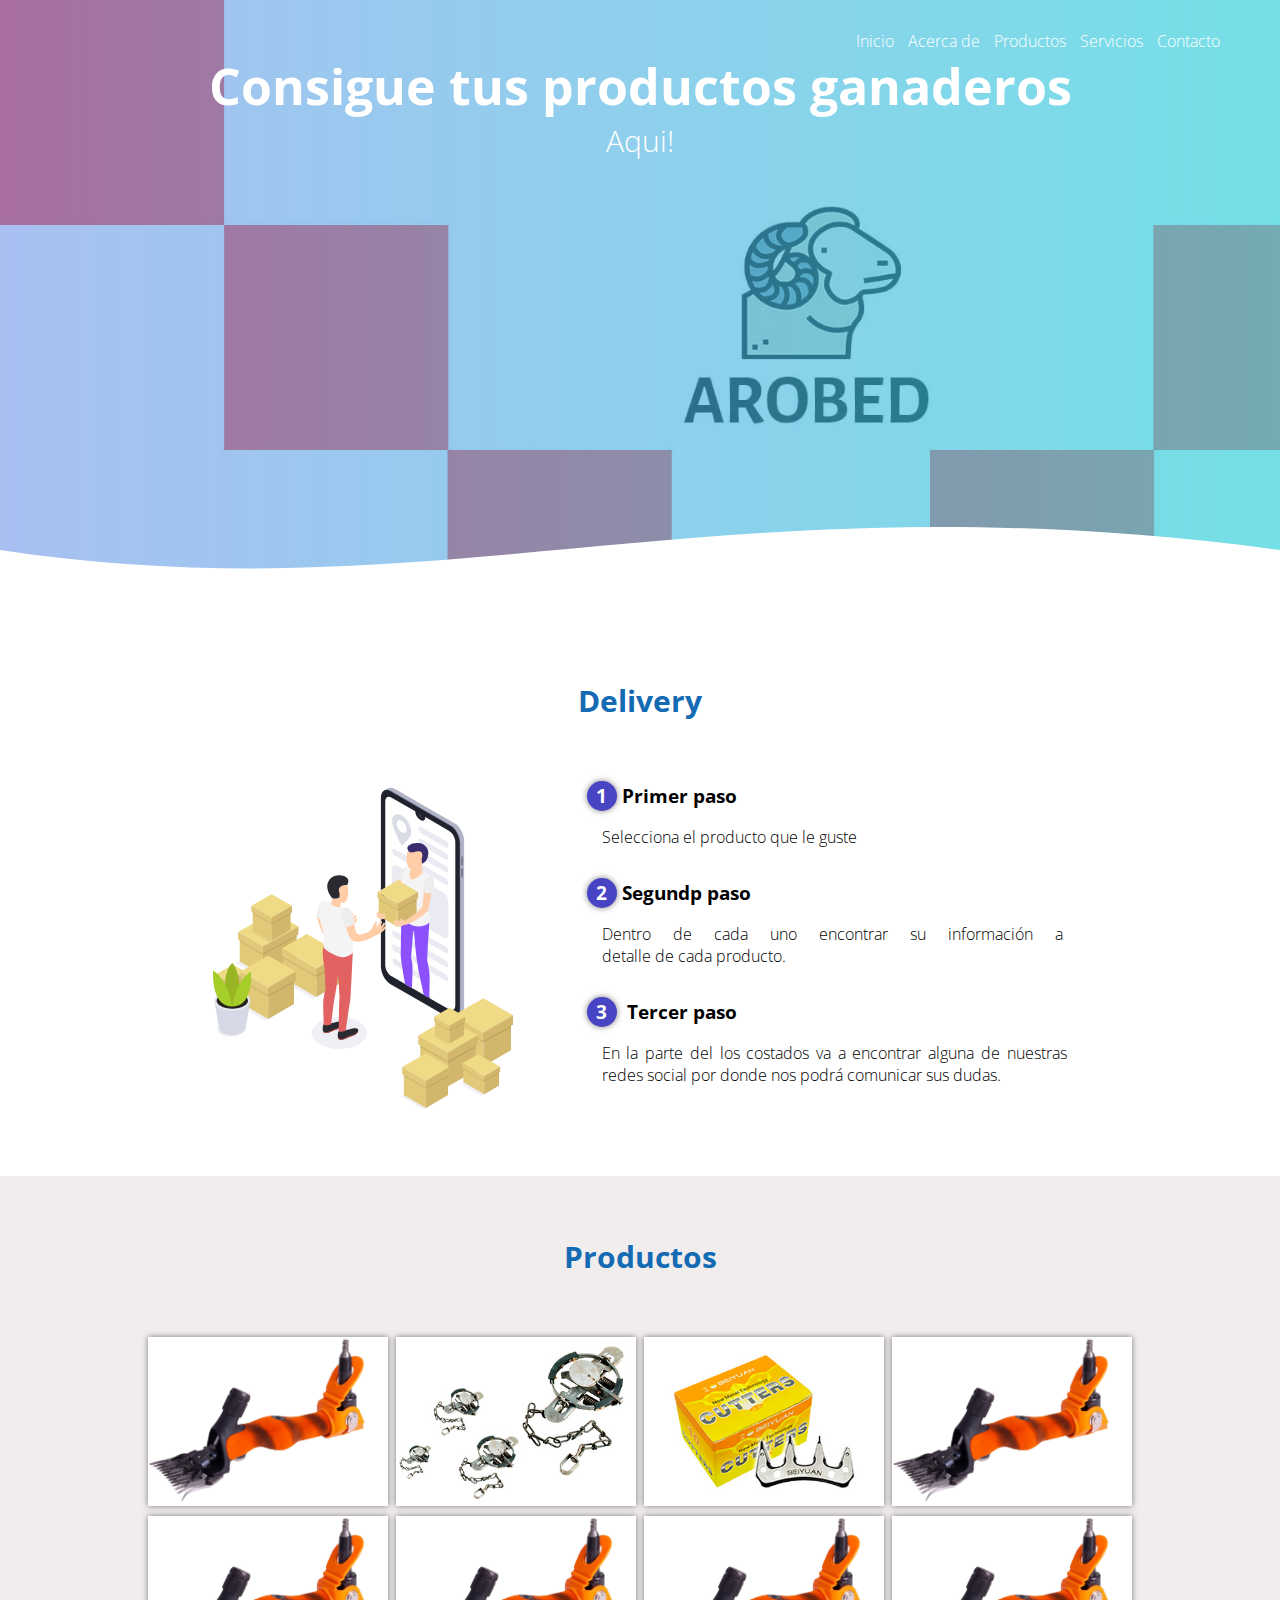
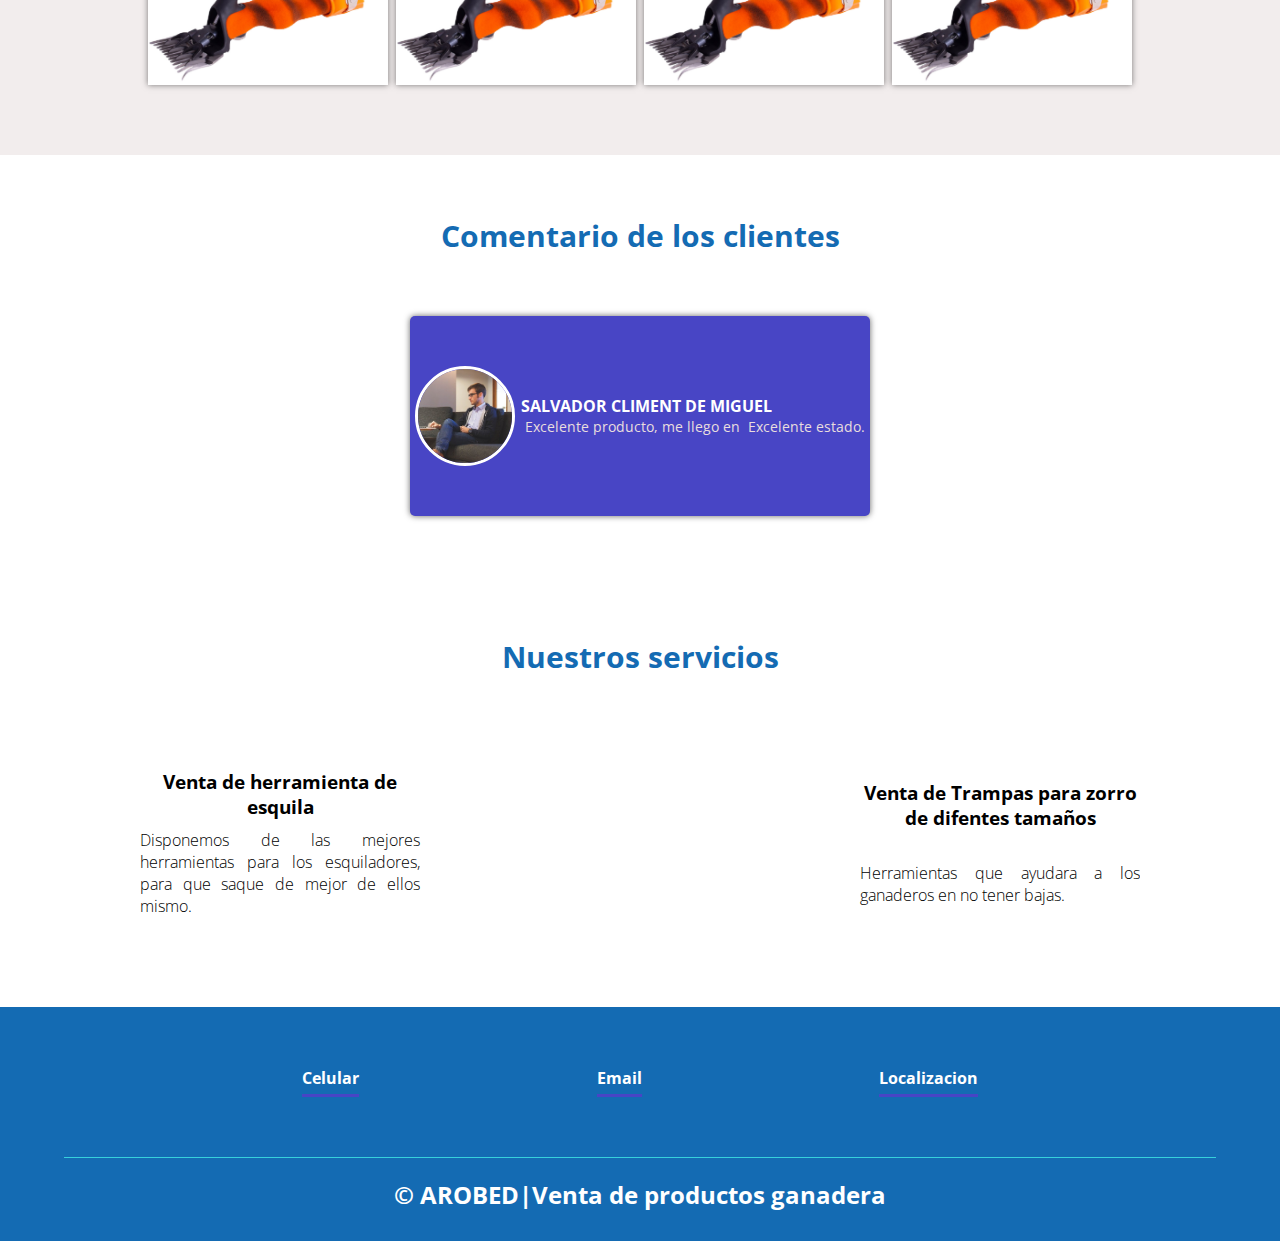
==== index.html @ d3dde951 "version_1" ====
<!DOCTYPE html>
<html lang="en">
  <head>
    <meta charset="UTF-8" />
    <meta name="viewport" content="width=device-width, initial-scale=1.0" />
    <title>AROBED</title>

    <script src="https://kit.fontawesome.com/cd6ab71d42.js" crossorigin="anonymous"></script>

    <link rel="shortcut icon" href="./img/logo_img.ico" type="image/x-icon" />
    <link rel="stylesheet" href="./css/main.css" />
    <link rel="preconnect" href="https://fonts.gstatic.com" />
    <link
      href="https://fonts.googleapis.com/css2?family=Open+Sans:ital,wght@0,600;1,300&display=swap"
      rel="stylesheet"
    />
  </head>

  <body>
  
    <header>
      <nav>
        <a href="#">Inicio</a>
        <a href="#">Acerca de</a>
        <a href="#">Productos</a>
        <a href="#">Servicios</a>
        <a href="#">Contacto</a>
      </nav>
      <section class="textos-header">
        <h1>Consigue tus productos ganaderos</h1>
        <h2>Aqui!</h2>
      </section>
      <div class="wave" style="height: 150px; overflow: hidden">
        <svg
          viewBox="0 0 500 150"
          preserveAspectRatio="none"
          style="height: 100%; width: 100%"
        >
          <path
            d="M0.00,49.98 C174.09,116.94 278.49,-26.14 500.00,49.98 L500.00,150.00 L0.00,150.00 Z"
            style="stroke: none; fill: rgb(255, 255, 255)"
          ></path>
        </svg>
      </div>
    </header>
    <main>
      <section class="contenedor sobre-nosotros">
        <h2 class="titulo">Delivery</h2>
        <div class="contenedor-sobre-nosotros">
          <img
            src="./img/venta.svg"
            alt="Ventas por internet"
            class="imagen-about-us"
          />
          <div class="contenido-textos">
            <h3><span>1</span>Primer paso</h3>
            <p>Selecciona el producto que le guste</p>
            <h3><span>2</span>Segundp paso</h3>
            <p>
              Dentro de cada uno encontrar su información a 
              detalle de cada producto.
            </p>
            <h3><span>3</span> Tercer paso</h3>
            <p>
              En la parte del los costados va a encontrar alguna de nuestras
              redes social por donde nos podrá comunicar sus dudas.
            </p>
          </div>
        </div>
      </section>
      <section class="producto">
        <div class="contenedor">
          <h2 class="titulo">Productos</h2>
          <div class="galeria-port">
            <div class="imagen-port">
              <img src="./img/galgo.jpg" alt="aydua" />
              <div class="hover-galeria">
                <img src="./img/seleccion.svg" alt="" />
                <p>Nuestro Productos</p>
              </div>
            </div>
            <div class="imagen-port">
              <img src="./img/trampa.jpg" width="" alt="" />
              <div class="hover-galeria">
                <img src="./img/seleccion.svg" alt="" />
                <p>Nuestro Productos</p>
              </div>
            </div>
            <div class="imagen-port">
              <img src="./img/beiyuan.jpg" alt="" />
              <div class="hover-galeria">
                <img src="./img/seleccion.svg" alt="" />
                <p>Nuestro Productos</p>
              </div>
            </div>
            <div class="imagen-port">
              <img src="./img/galgo.jpg" alt="" />
              <div class="hover-galeria">
                <img src="./img/seleccion.svg" alt="" />
                <p>Nuestro Productos</p>
              </div>
            </div>
            <div class="imagen-port">
              <img src="./img/galgo.jpg" alt="" />
              <div class="hover-galeria">
                <img src="./img/seleccion.svg" alt="" />
                <p>Nuestro Productos</p>
              </div>
            </div>
            <div class="imagen-port">
              <img src="./img/galgo.jpg" alt="" />
              <div class="hover-galeria">
                <img src="./img/seleccion.svg" alt="" />
                <p>Nuestro Productos</p>
              </div>
            </div>
            <div class="imagen-port">
              <img src="./img/galgo.jpg" alt="" />
              <div class="hover-galeria">
                <img src="./img/seleccion.svg" alt="" />
                <p>Nuestro Productos</p>
              </div>
            </div>
            <div class="imagen-port">
              <img src="./img/galgo.jpg" alt="" />
              <div class="hover-galeria">
                <img src="./img/seleccion.svg" alt="" />
                <p>Nuestro Productos</p>
              </div>
            </div>
          </div>
        </div>
      </section>
      <section class="clientes contenedor">
        <h2 class="titulo">Comentario de los clientes</h2>
        <div class="cards">
          <div class="card">
            <img src="./img/joven.jpg" alt="" />
            <div class="contenido-texto-card">
              <h4>SALVADOR CLIMENT DE MIGUEL</h4>
              <p>
                 Excelente producto, me llego en 
                Excelente estado.
              </p>
            </div>
          </div>
          <!-- <div class="card">
            <img src="" alt="" />
            <div class="contenido-texto-card">
              <h4>Nombre</h4>
              <p>
                Lorem ipsum, dolor sit amet consectetur adipisicing elit. Nihil
                recusandae facilis
              </p>
            </div> -->
          </div>
        </div>
      </section>
      <section class="about-services">
        <div class="contenedor">
          <h2 class="titulo">Nuestros servicios</h2>
          <div class="servicio-cont">
            <div class="servicio-ind">
              <img src="" alt="" />
              <h3>Venta de herramienta de esquila</h3>
              <p>
                Disponemos de las mejores herramientas para los esquiladores,
                para que saque de mejor de ellos mismo.
              </p>
            </div>
            <div class="servicio-ind">
              <img src="" alt="" />
              <h3>Venta de Trampas para zorro de difentes tamaños</h3>
              <br />

              <p>Herramientas que ayudara a los ganaderos en no tener bajas.</p>
            </div>
           
            </div>
          </div>
        </div>
      </section>
    </main>
    <footer>
      <div class="contenedor-footer">
        <div class="content-foo">
          <h4>Celular</h4>
          
          <a href="#" class="btn"><i class="fas fa-phone"></i></a>
        </div>
        <div class="content-foo">
          <h4>Email</h4>
          <a href="#" class="btn"><i class="fas fa-envelope"></i></a>
        </div>
        <div class="content-foo">
          <h4>Localizacion</h4>
          <a href="#" class="btn"><i class="fas fa-map-marker-alt"></i></a>
        </div>
      </div>
      <h2 class="titulo-final">
        &copy; AROBED|Venta de productos ganadera
      </h2>
    </footer>
  </body>
</html>
---- css/main.css ----
* {
  margin: 0;
  padding: 0;
  box-sizing: border-box;
}
body {
  font-family: "Open Sans", sans-serif;
}
.contenedor {
  padding: 60px 0;
  width: 90%;
  max-width: 1000px;
  margin: auto;
  overflow: hidden;
}
.titulo {
  color: #146bb3;
  font-size: 30px;
  text-align: center;
  margin-bottom: 60px;
}

/**Header**/

header {
  width: 100%;
  height: 650px;
  background: #e1eec3; /* fallback for old browsers */
  background: #36d1dc; /* fallback for old browsers */
  background: linear-gradient(to right, #5b87e586, #36d1dcb0),
    url(../img/arobed.jpg); /* Chrome 10-25, Safari 5.1-6 */
  background: linear-gradient(to right, #5b87e586, #36d1dcb0),
    url(../img/arobed.jpg); /* W3C, IE 10+/ Edge, Firefox 16+, Chrome 26+, Opera 12+, Safari 7+ */
  background-size: cover;
  background-attachment: fixed;
  position: relative;
}
nav {
  text-align: right;
  padding: 30px 50px 0 0;
}
nav > a {
  color: #ffffff;
  font-weight: 300;
  text-decoration: none;
  margin-right: 10px;
}

nav > a:hover {
  text-decoration: underline;
}
header .textos-header {
  display: flex;
  height: 430px;
  width: 100%;
  align-items: center;
  /* justify-content: center; */
  flex-direction: column;
  text-align: center;
}
.textos-header h1 {
  font-size: 50px;

  color: #ffffff;
}
.textos-header h2 {
  font-size: 30px;
  font-weight: 300;
  color: #ffffff;
}
.wave {
  position: absolute;
  bottom: 0;
  width: 100%;
}
/*About us*/
main .sobre-nosotros {
  padding: 30px 0 60px 0;
}
.contenedor-sobre-nosotros {
  display: flex;
  justify-content: space-evenly;
}
.imagen-about-us {
  width: 30%;
}
.sobre-nosotros .contenido-textos {
  width: 48%;
}
.contenido-textos h3 {
  margin-bottom: 15px;
}
.contenido-textos h3 span {
  background: #4845c5;
  color: #ffffff;
  border-radius: 50%;
  display: inline-block;
  text-align: center;
  width: 30px;
  height: 30px;
  padding: 2px;
  box-shadow: 0 0 6px 0 rgba(0, 0, 0, 0.5);
  margin-right: 5px;
}

.contenido-textos p {
  padding: 0px 0px 30px 15px;
  font-weight: 300;
  text-align: justify;
}

/*Galeria*/
.producto {
  background: #f1ececed;
}
.galeria-port {
  display: flex;
  justify-content: space-evenly;
  flex-wrap: wrap;
}

.imagen-port {
  width: 24%;
  margin-bottom: 10px;
  overflow: hidden;
  position: relative;
  cursor: pointer;
  box-shadow: 0 0 6px 0 rgba(0, 0, 0, 0.5);
}

.imagen-port > img {
  width: 100%;
  height: 100%;
  object-fit: cover;
  display: block;
}

.hover-galeria {
  position: absolute;
  width: 100%;
  height: 100%;
  top: 0;
  transform: scale(0);
  background: hsla(273, 91%, 27%, 0.7);
  transition: transform 0.5s;
  display: flex;
  justify-content: center;
  align-items: center;
  flex-direction: column;
}
.hover-galeria img {
  width: 50px;
}
.hover-galeria p {
  color: #ffffff;
}
.imagen-port:hover .hover-galeria {
  transform: scale(1);
}

/*Clientes*/

.cards {
  display: flex;
  justify-content: space-evenly;
}
.cards .card {
  background: #4845c5;
  display: flex;
  width: 46%;
  height: 200px;
  align-items: center;
  justify-content: space-evenly;
  border-radius: 5px;
  box-shadow: 0 0 6px rgba(0, 0, 0, 0.6);
}

.cards .card img {
  width: 100px;
  height: 100px;
  object-fit: cover;
  border: 3px solid #ffffff;
  border-radius: 50%;
  display: block;
}
.cards .card > .contenido-textos-card {
  width: 60%;
  color: #ffffff;
}

.cards .card > .contenido-textos-card p {
  font-weight: 300;
  padding-top: 5px;
}
/*Our teams*/

.about-services {
  background: #ffffff;
  padding-bottom: 30px;
}
.servicio-cont {
  display: flex;
  justify-content: space-between;
  align-items: center;
}
.servicio-ind {
  width: 28%;
  text-align: center;
}
.servicio-ind img {
  width: 90%;
}
.servicio-ind h3 {
  margin: 10px 0;
}
.servicio-ind p {
  font-weight: 300;
  text-align: justify;
}
.contenido-texto-card h4 {
  color: #ffffff;
}
.contenido-texto-card p {
  color: #e9dede;
  font-size: 14px;
}

/*footer*/

footer {
  background: #146bb3;
  padding: 60px 0 30px 0;
  margin: auto;
  overflow: hidden;
}

.contenedor-footer {
  display: flex;
  width: 90%;
  justify-content: space-evenly;
  margin: auto;
  padding-bottom: 50px;
  border-bottom: 1px solid #36d1dc;
}
.content-foo {
  text-align: center;
}
.content-foo h4 {
  color: #ffffff;
  border-bottom: 3px solid #4845c5;
  padding-bottom: 5px;
  margin-bottom: 10px;
}
.content-foo p {
  color: #fdd100;
}
.titulo-final {
  text-align: center;
  font-size: 24px;
  margin: 20px 0 0 0;
  color: #ffffff;
}

/* .fa-map-marker-alt {
  font-size: 40px;
} */
.btn i {
  color: #ffffff;
  font-size: 40px;
}
}

/*Responsive*/
@media screen and (max-width: 900px) {
  header {
    background-position: center;
  }
  .contenedor-sobre-nosotros {
    flex-direction: column;
    justify-content: center;
    justify-items: center;
  }
  .sobre-nosotros .contenido-textos {
    width: 90%;
  }
  .imagen-about-us {
    width: 90%;
  }
  /*Galeria*/
  .imagen-port {
    width: 44%;
  }
  /*Clientes*/
  .cards {
    flex-direction: column;
    justify-content: center;
    align-items: center;
  }

  .cards .card {
    width: 90%;
  }
  .cards .card:first-child {
    margin-bottom: 30px;
  }

  /*servicios*/
  .servicio-cont {
    justify-content: center;
    flex-direction: column;
  }
  .servicio-ind {
    width: 100%;
    text-align: center;
  }

  .servicio-ind:nth-child(1),
  .servicio-ind:nth-child(2) {
    margin-bottom: 60px;
  }
  .servicio-ind img {
    width: 90%;
  }
}
@media screen and (max-width: 500px) {
  nav {
    text-align: center;
    padding: 30px 0 0 0;
  }
  nav > a {
    margin-right: 5px;
  }
  .textos-header h1 {
    font-size: 35px;
  }

  .textos-header h2 {
    font-size: 20px;
  }

  /*About us*/

  .imagen-about-us {
    margin-bottom: 60px;
    width: 99%;
  }

  .sobre-nosotros .contenido-textos {
    width: 95%;
  }
  /*Galeria*/
  .imagen-port {
    width: 95%;
  }

  /*clients*/

  .cards .card {
    height: 450px;
    display: flex;
    flex-direction: column;
    align-items: center;
  }
  .cards .card img {
    width: 90px;
    height: 90px;
  }

  /*footer*/

  .contenedor-footer {
    flex-direction: column;
    border: none;
  }
  .content-foo {
    text-align: center;
  }

  .content-foo h4 {
    border: none;
  }
  .content-foo {
    color: #ffffff;
    border-bottom: 1px solid #ffffff;
    padding-bottom: 20px;
  }
  .titulo-final {
    font-size: 20px;
  }
}
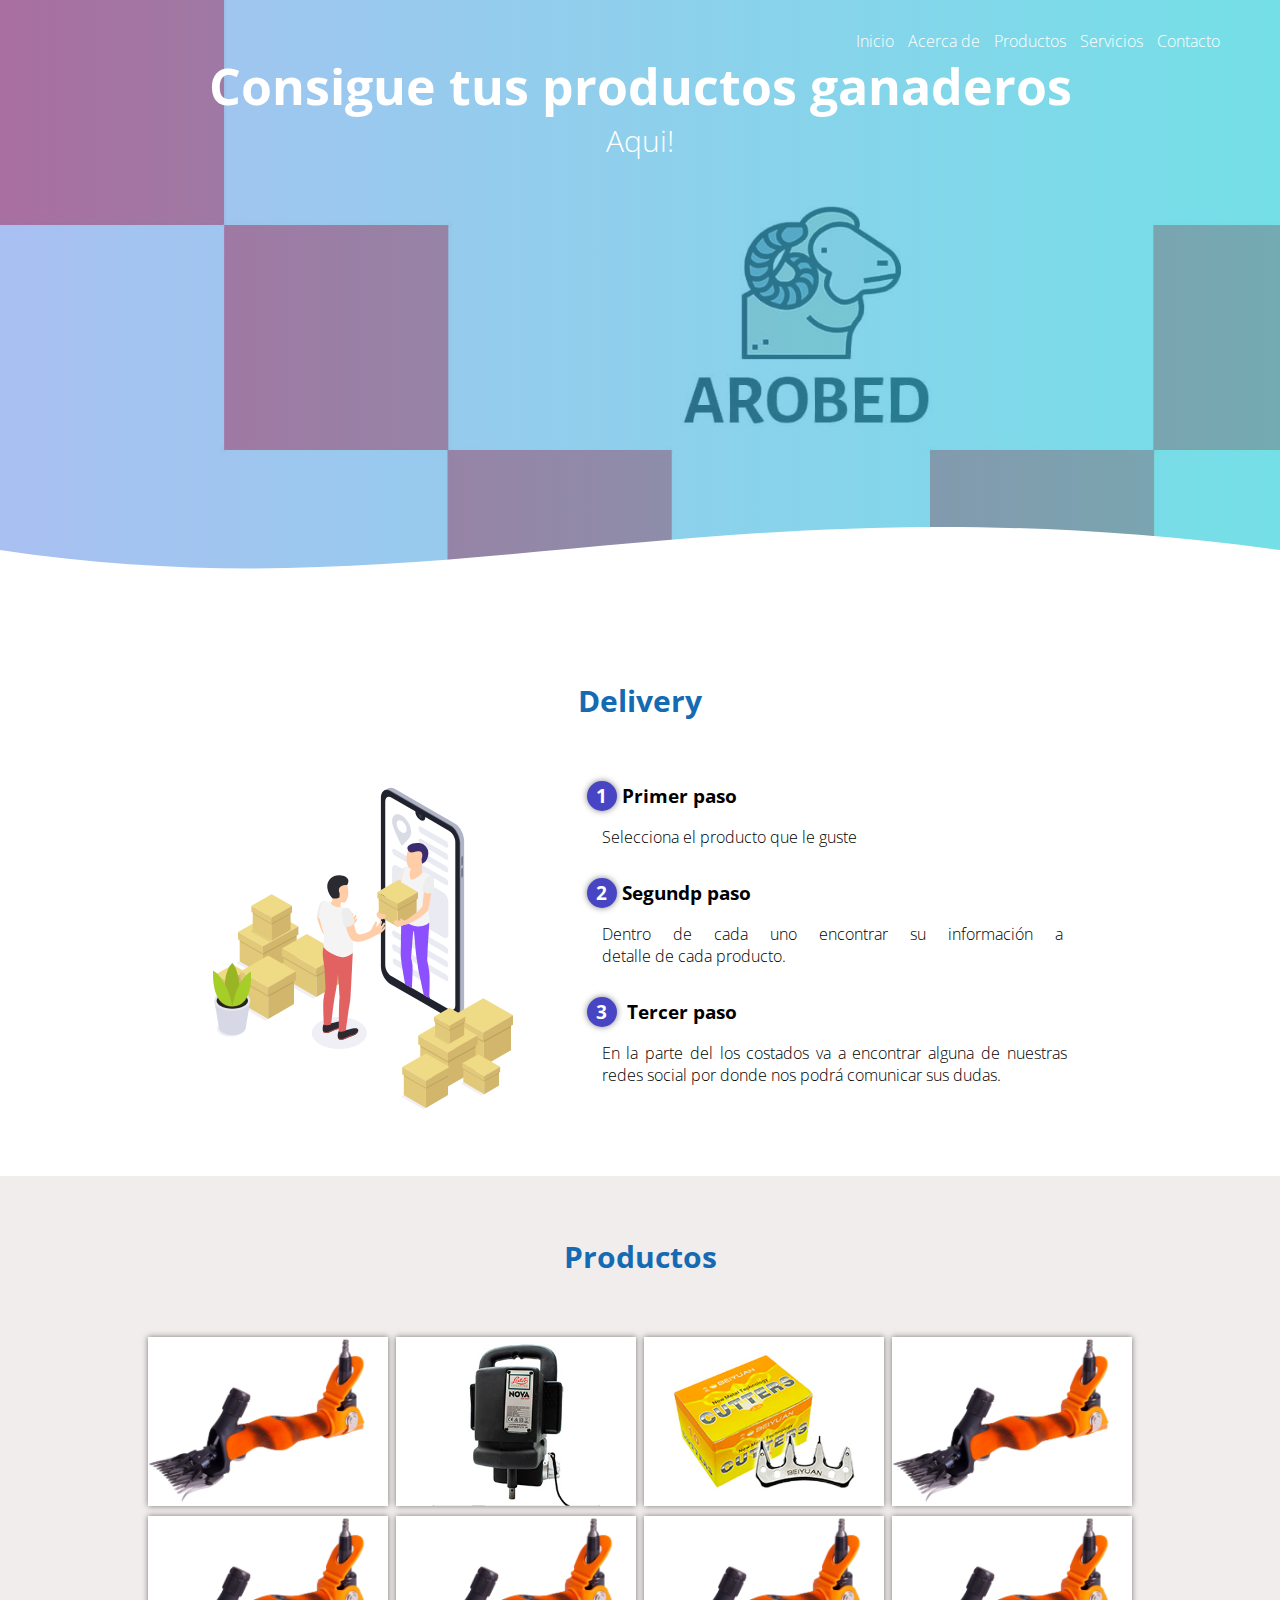
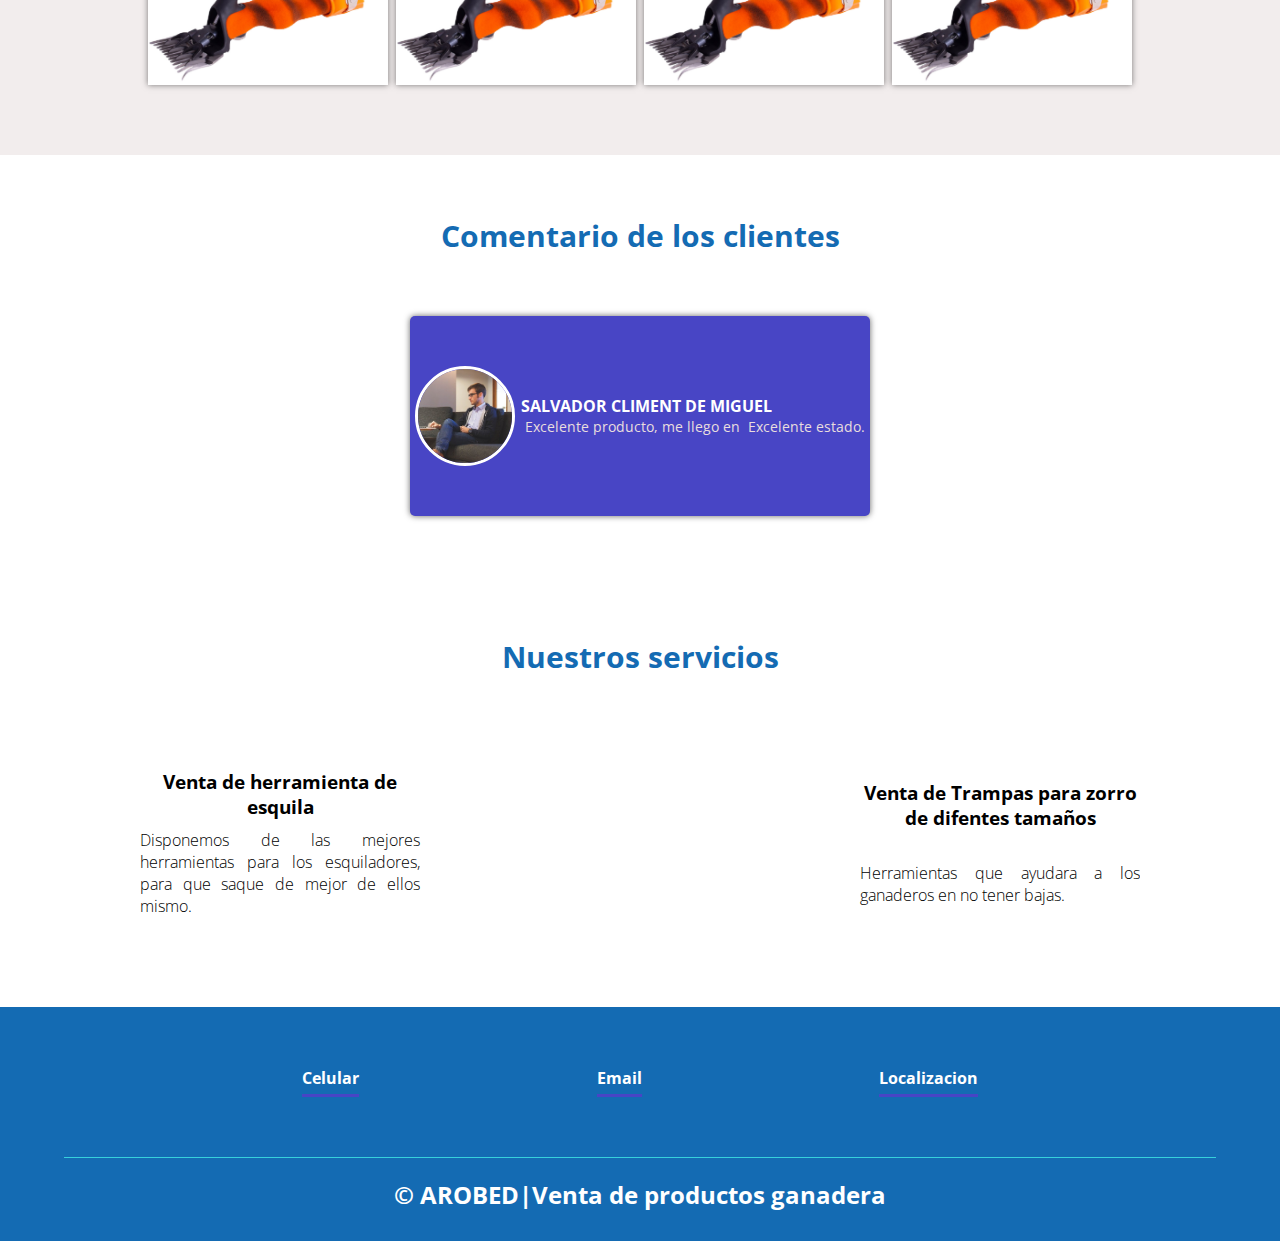
==== commit f98c52e2: "añadiendo motor" ====
--- a/index.html
+++ b/index.html
@@ -80,7 +80,7 @@
               </div>
             </div>
             <div class="imagen-port">
-              <img src="./img/trampa.jpg" width="" alt="" />
+              <img src="./img/motorlisternova_mini.jpg" width="" alt="" />
               <div class="hover-galeria">
                 <img src="./img/seleccion.svg" alt="" />
                 <p>Nuestro Productos</p>
--- a/css/main.css
+++ b/css/main.css
@@ -261,15 +261,14 @@
   color: #ffffff;
 }
 
-/* .fa-map-marker-alt {
+.fa-map-marker-alt {
   font-size: 40px;
-} */
+}
 .btn i {
   color: #ffffff;
   font-size: 40px;
 }
-}
-
+/* } */
 /*Responsive*/
 @media screen and (max-width: 900px) {
   header {
@@ -365,6 +364,9 @@
     width: 90px;
     height: 90px;
   }
+  .contenido-textos-card > p {
+    text-align: center;
+  }
 
   /*footer*/
 
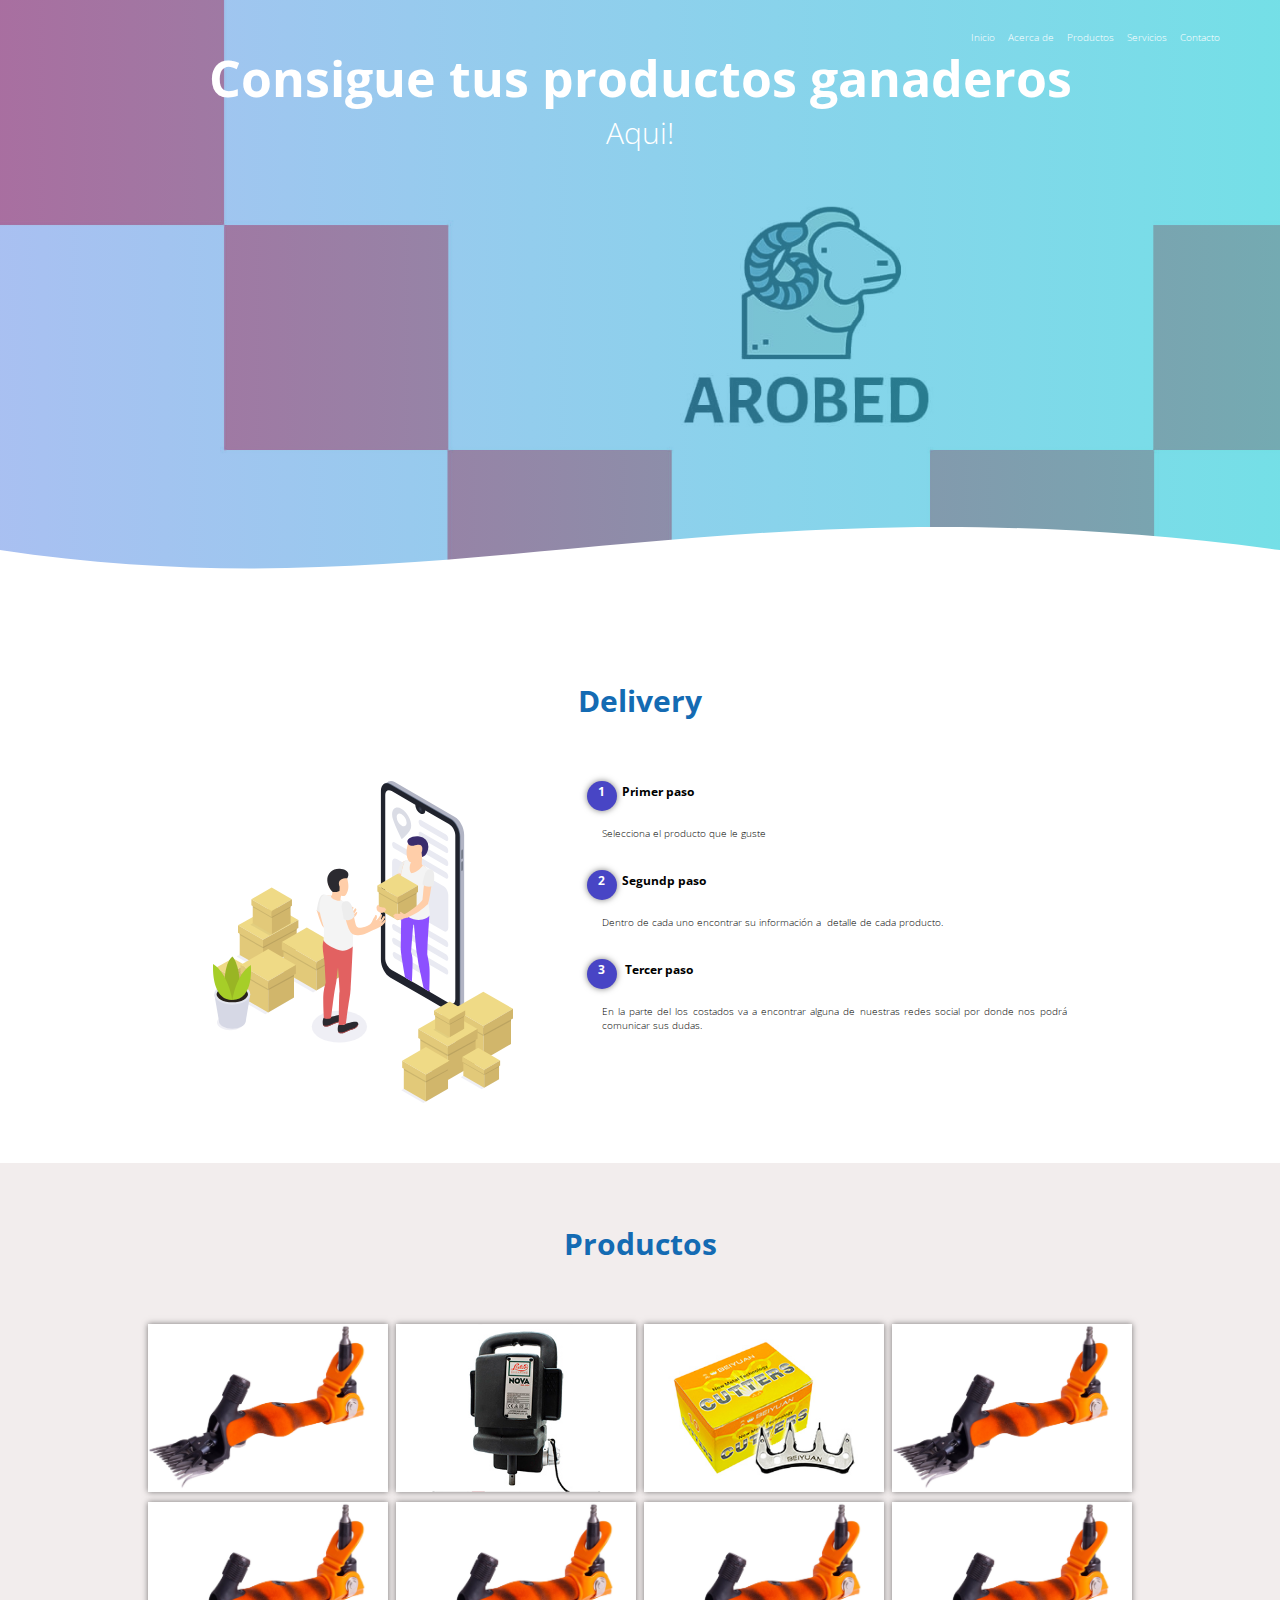
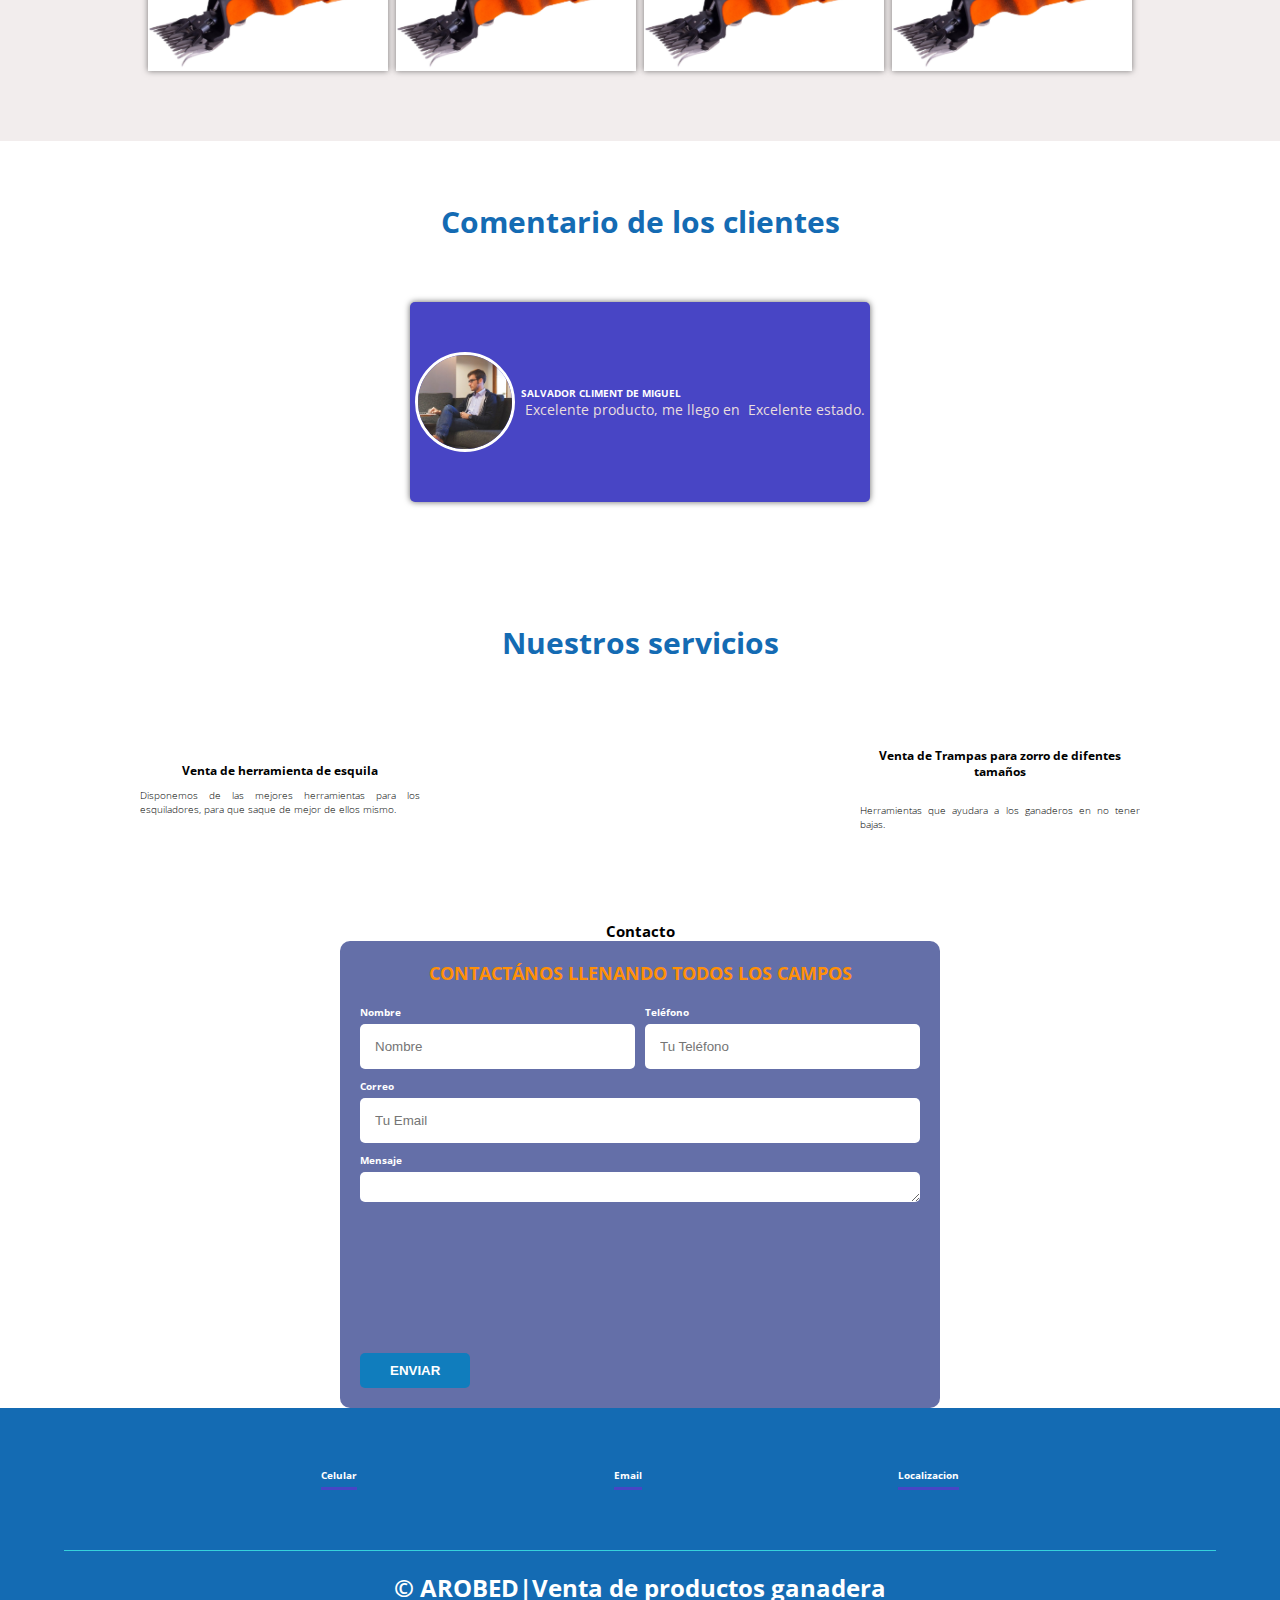
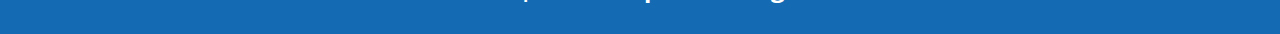
==== commit e2af7a04: "Ingresando la parte de contacto" ====
--- a/index.html
+++ b/index.html
@@ -5,7 +5,10 @@
     <meta name="viewport" content="width=device-width, initial-scale=1.0" />
     <title>AROBED</title>
 
-    <script src="https://kit.fontawesome.com/cd6ab71d42.js" crossorigin="anonymous"></script>
+    <script
+      src="https://kit.fontawesome.com/cd6ab71d42.js"
+      crossorigin="anonymous"
+    ></script>
 
     <link rel="shortcut icon" href="./img/logo_img.ico" type="image/x-icon" />
     <link rel="stylesheet" href="./css/main.css" />
@@ -17,7 +20,6 @@
   </head>
 
   <body>
-  
     <header>
       <nav>
         <a href="#">Inicio</a>
@@ -138,21 +140,8 @@
             <img src="./img/joven.jpg" alt="" />
             <div class="contenido-texto-card">
               <h4>SALVADOR CLIMENT DE MIGUEL</h4>
-              <p>
-                 Excelente producto, me llego en 
-                Excelente estado.
-              </p>
-            </div>
-          </div>
-          <!-- <div class="card">
-            <img src="" alt="" />
-            <div class="contenido-texto-card">
-              <h4>Nombre</h4>
-              <p>
-                Lorem ipsum, dolor sit amet consectetur adipisicing elit. Nihil
-                recusandae facilis
-              </p>
-            </div> -->
+              <p> Excelente producto, me llego en  Excelente estado.</p>
+            </div>
           </div>
         </div>
       </section>
@@ -175,17 +164,71 @@
 
               <p>Herramientas que ayudara a los ganaderos en no tener bajas.</p>
             </div>
-           
-            </div>
           </div>
         </div>
       </section>
     </main>
+    <section class="servicio">
+      <h2>Contacto</h2>
+      <form class="formulario" action="correos.php" method="POST">
+        <fieldset>
+          <legend>Contactános llenando todos los campos</legend>
+          <div class="contenedor-campos">
+            <div class="campo">
+              <label for="">Nombre</label>
+              <input
+                class="input-text"
+                type="text"
+                name="nombre"
+                placeholder="Nombre"
+                required
+              />
+            </div>
+            <div class="campo">
+              <label for="">Teléfono</label>
+              <input
+                class="input-text"
+                type="tel"
+                name="telefono"
+                placeholder="Tu Teléfono"
+                required
+              />
+            </div>
+            <div class="campo">
+              <label for="">Correo</label>
+              <input
+                class="input-text"
+                type="email"
+                name="correo"
+                placeholder="Tu Email"
+                required
+              />
+            </div>
+            <div class="campo">
+              <label>Mensaje</label>
+              <textarea
+                class="input-text"
+                name=""
+                id=""
+                cols="30"
+                name="mensaje"
+                rows="20"
+                required
+              ></textarea>
+            </div>
+          </div>
+          <!--contenido-campos-->
+          <div class="alinear-derecha flex">
+            <input class="boton w-100" type="submit" value="Enviar" />
+          </div>
+        </fieldset>
+      </form>
+    </section>
     <footer>
       <div class="contenedor-footer">
         <div class="content-foo">
           <h4>Celular</h4>
-          
+
           <a href="#" class="btn"><i class="fas fa-phone"></i></a>
         </div>
         <div class="content-foo">
@@ -197,9 +240,7 @@
           <a href="#" class="btn"><i class="fas fa-map-marker-alt"></i></a>
         </div>
       </div>
-      <h2 class="titulo-final">
-        &copy; AROBED|Venta de productos ganadera
-      </h2>
+      <h2 class="titulo-final">&copy; AROBED|Venta de productos ganadera</h2>
     </footer>
   </body>
 </html>
--- a/css/main.css
+++ b/css/main.css
@@ -1,8 +1,32 @@
+:root {
+  --blanco: #ffffff;
+  --naranja: #ff4408;
+  --mostaza: #ff9008;
+  --azul: #107dbd;
+  --verdoso: #07c966;
+  --gris: #646fa8;
+}
 * {
   margin: 0;
   padding: 0;
   box-sizing: border-box;
 }
+html {
+  font-size: 62.5%;
+  box-sizing: border-box; /*Hack para Box Model*/
+  scroll-snap-type: y mandatory;
+}
+/* .servicio,
+.navegacion-principal,
+.formulario {
+  scroll-snap-align: center;
+  scroll-snap-stop: always;
+}
+*,
+*:before,
+*:after {
+  box-sizing: inherit;
+} */
 body {
   font-family: "Open Sans", sans-serif;
 }
@@ -268,6 +292,105 @@
   color: #ffffff;
   font-size: 40px;
 }
+
+.servicio {
+  display: flex;
+  flex-direction: column;
+
+  align-items: center;
+}
+.servicio h3 {
+  color: var(--azul);
+  font-weight: normal;
+}
+.servicio p {
+  line-height: 2;
+  text-align: center;
+}
+.servicio .iconos {
+  height: 15rem;
+  width: 15rem;
+  background-color: var(--mostaza);
+  border-radius: 50%;
+  display: flex;
+  justify-content: center;
+  align-items: center;
+}
+
+/**Contacto**/
+.formulario {
+  background-color: var(--gris);
+  width: min(60rem, 100%); /*Utilizar el valor mas pequeño*/
+  margin: 0 auto; /*solo usar con formulario y el justifel para otras cosas*/
+  padding: 2rem;
+  border-radius: 1rem;
+}
+.formulario fieldset {
+  border: none;
+}
+.formulario legend {
+  text-align: center;
+  font-size: 1.8rem;
+  text-transform: uppercase;
+  font-weight: 700;
+  margin-bottom: 2rem;
+  color: var(--mostaza);
+}
+@media (min-width: 768px) {
+  .contenedor-campos {
+    display: grid;
+    grid-template-columns: repeat(2, 1fr);
+    grid-template-rows: auto auto 20rem;
+    column-gap: 1rem; /*Separacion de columna*/
+  }
+  .campo:nth-child(3),
+  .campo:nth-child(4) {
+    grid-column: 1 / 3;
+  }
+}
+
+.campo {
+  margin-bottom: 1rem;
+}
+.campo label {
+  color: var(--blanco);
+  font-weight: bold;
+  margin-bottom: 0.5rem;
+  display: block;
+}
+/* .campo input[type="text"],
+.campo input[type="tel"] {
+  background-color: var(--naranja);
+} */
+.campo textarea {
+  height: 2rem;
+}
+.input-text {
+  width: 100%;
+  border: none;
+  padding: 1.5rem;
+  border-radius: 0.5rem;
+}
+
+.enviar .boton {
+  width: 100%;
+}
+.boton {
+  background-color: var(--azul);
+  color: var(--blanco);
+  padding: 1rem 3rem;
+  margin-top: 1 rem;
+  font-size: 2 rem;
+  text-decoration: none;
+  text-transform: uppercase;
+  font-weight: bold;
+  border-radius: 0.5rem;
+  /* width: 90%; */
+  border: none;
+}
+.boton:hover {
+  cursor: pointer;
+}
 /* } */
 /*Responsive*/
 @media screen and (max-width: 900px) {
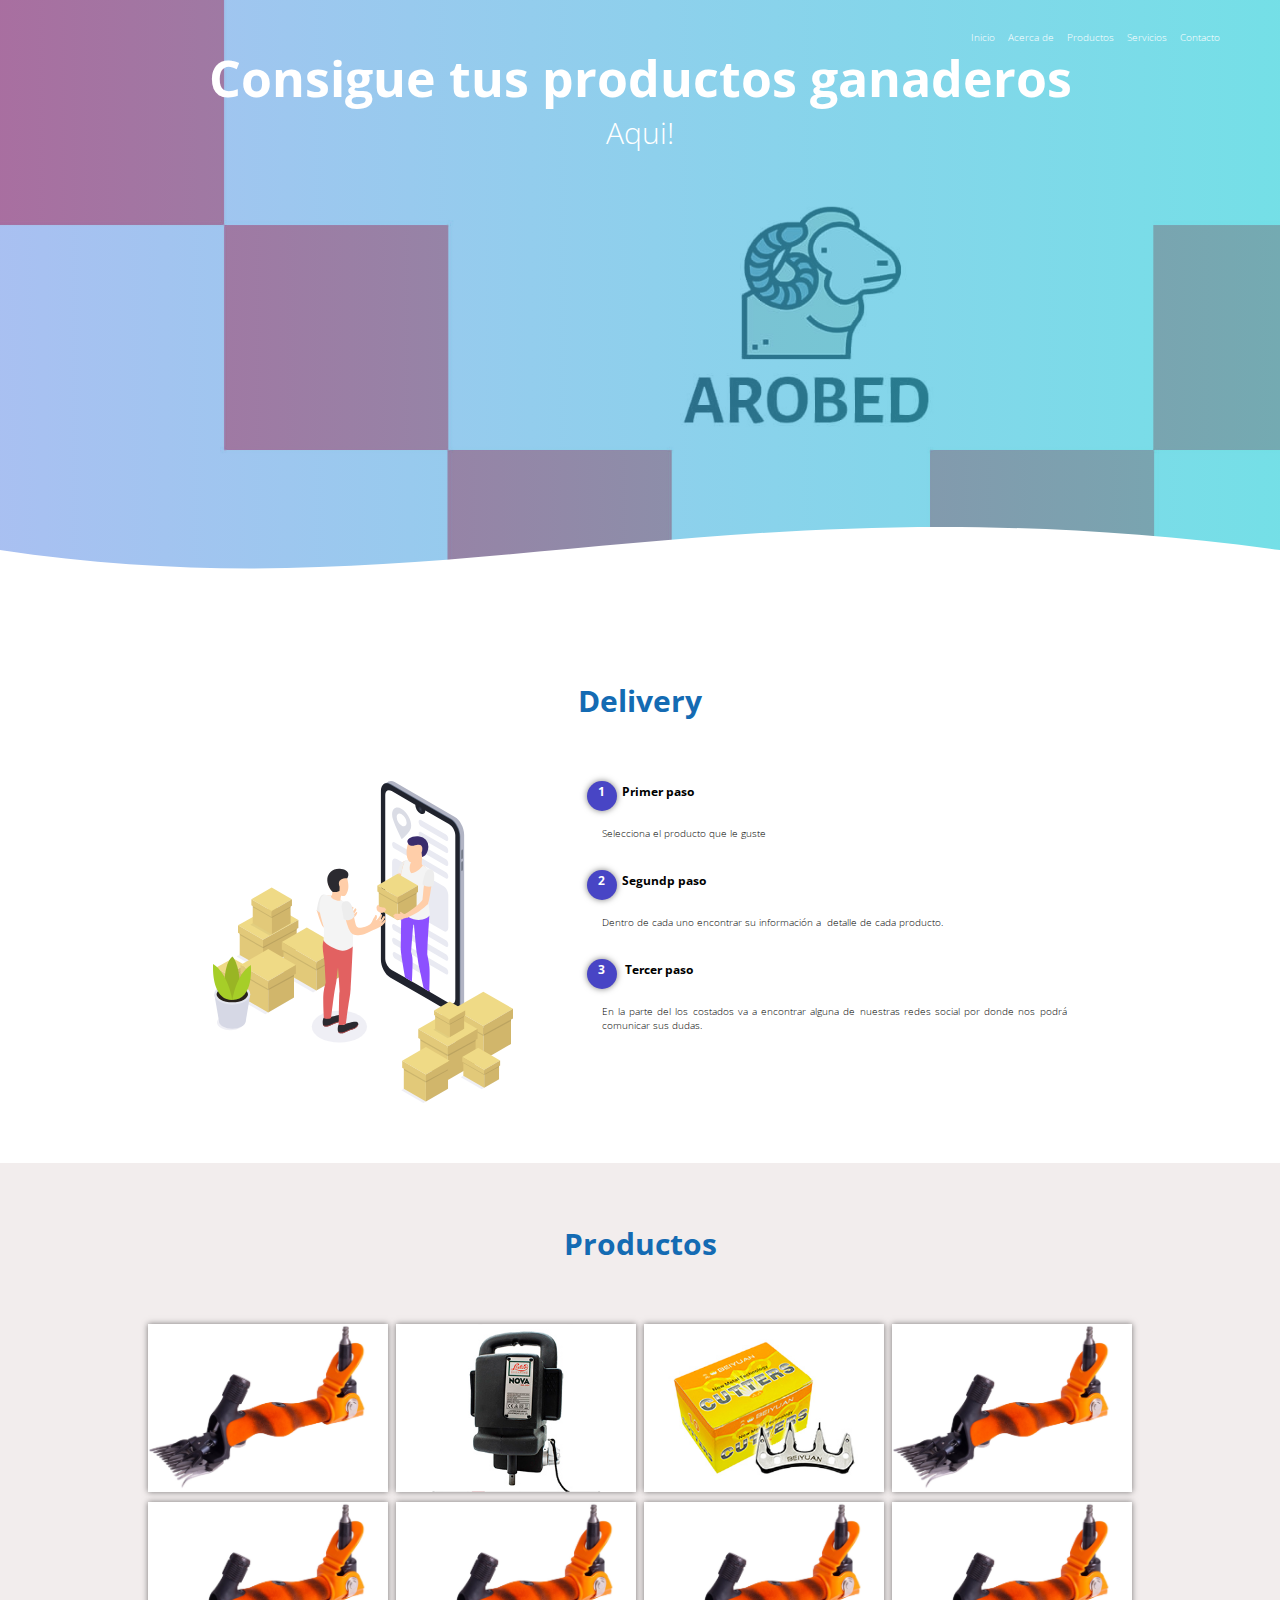
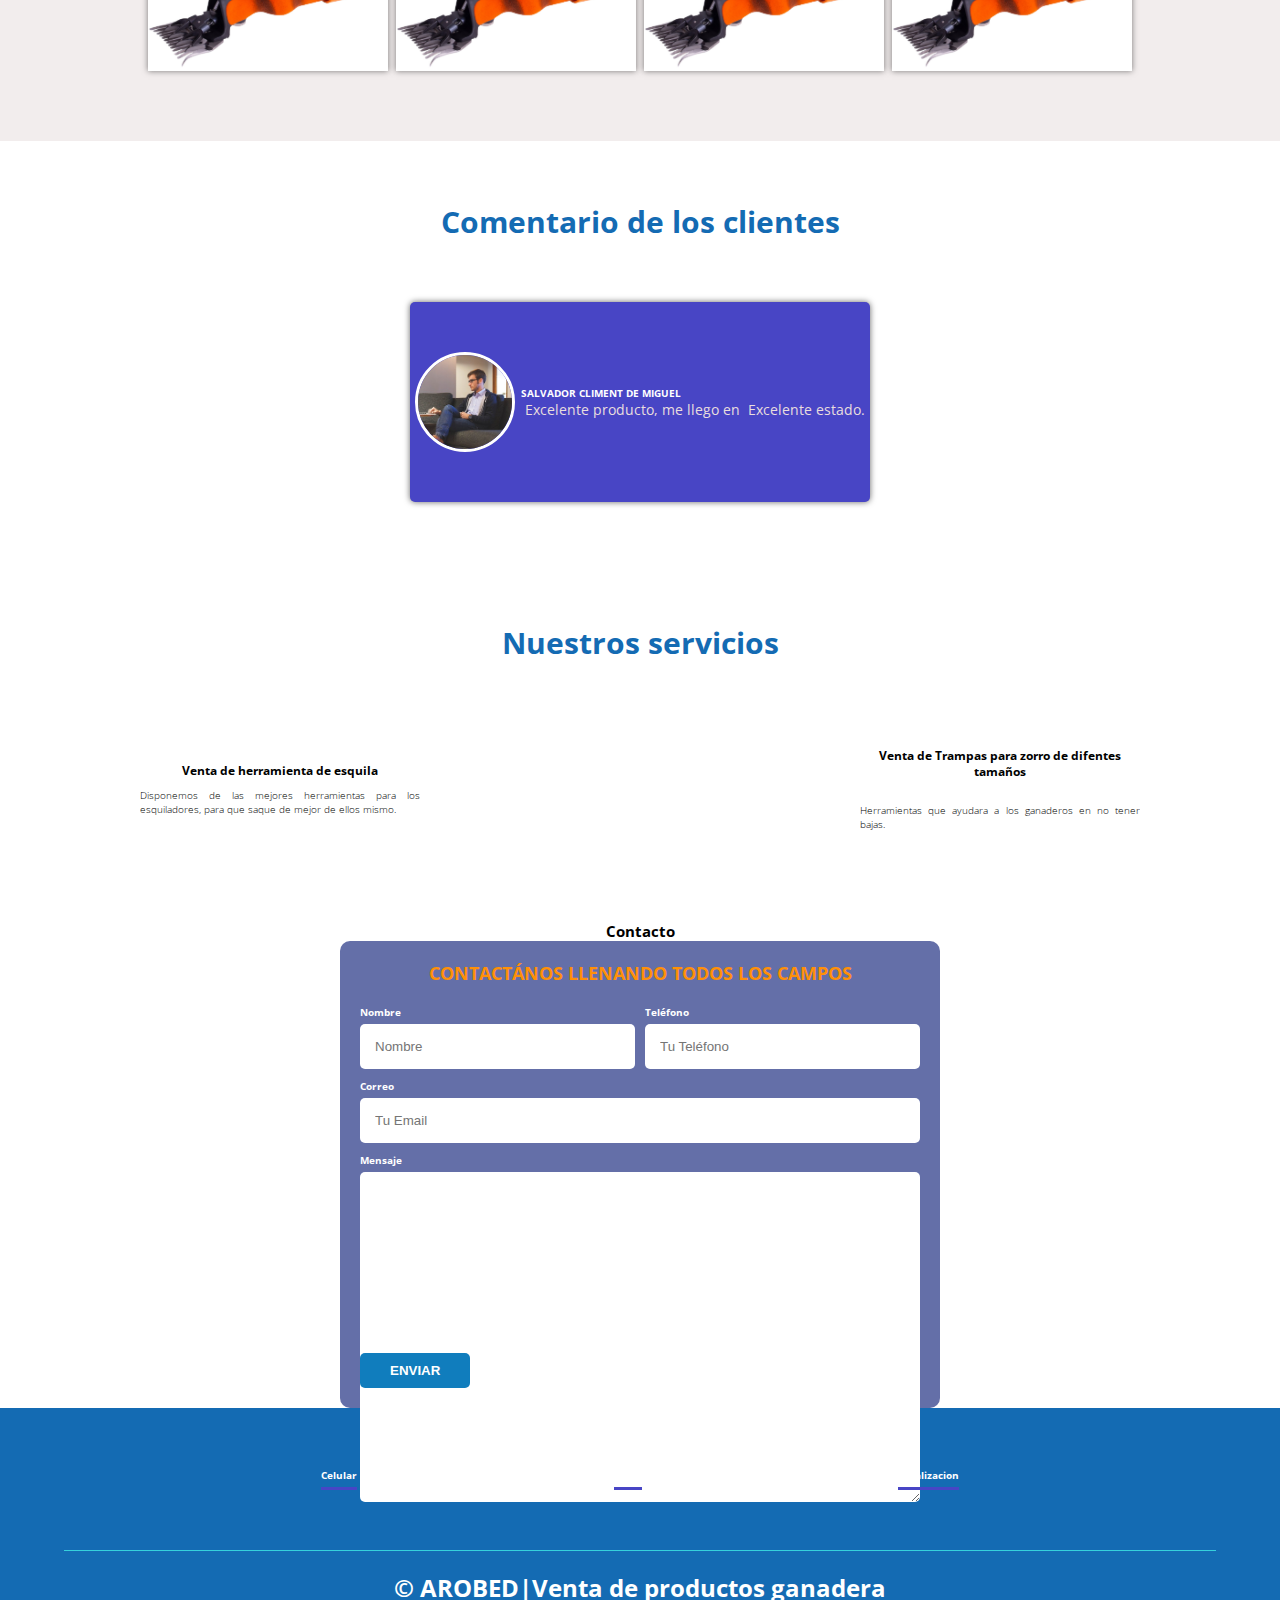
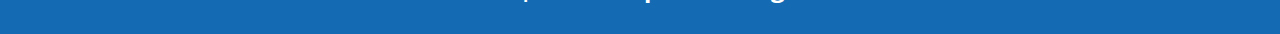
==== commit bf3ee30b: "reparacion" ====
--- a/index.html
+++ b/index.html
@@ -170,58 +170,55 @@
     </main>
     <section class="servicio">
       <h2>Contacto</h2>
-      <form class="formulario" action="correos.php" method="POST">
-        <fieldset>
-          <legend>Contactános llenando todos los campos</legend>
-          <div class="contenedor-campos">
-            <div class="campo">
-              <label for="">Nombre</label>
-              <input
-                class="input-text"
-                type="text"
-                name="nombre"
-                placeholder="Nombre"
-                required
-              />
-            </div>
-            <div class="campo">
-              <label for="">Teléfono</label>
-              <input
-                class="input-text"
-                type="tel"
-                name="telefono"
-                placeholder="Tu Teléfono"
-                required
-              />
-            </div>
-            <div class="campo">
-              <label for="">Correo</label>
-              <input
-                class="input-text"
-                type="email"
-                name="correo"
-                placeholder="Tu Email"
-                required
-              />
-            </div>
-            <div class="campo">
-              <label>Mensaje</label>
-              <textarea
-                class="input-text"
-                name=""
-                id=""
-                cols="30"
-                name="mensaje"
-                rows="20"
-                required
-              ></textarea>
-            </div>
-          </div>
-          <!--contenido-campos-->
-          <div class="alinear-derecha flex">
-            <input class="boton w-100" type="submit" value="Enviar" />
-          </div>
-        </fieldset>
+      <form class="formulario" action="./correos.php" method="POST">
+        <legend>Contactános llenando todos los campos</legend>
+        <div class="contenedor-campos">
+          <div class="campo">
+            <label for="">Nombre</label>
+            <input
+              class="input-text"
+              type="text"
+              name="nombre"
+              placeholder="Nombre"
+              required
+            />
+          </div>
+          <div class="campo">
+            <label for="">Teléfono</label>
+            <input
+              class="input-text"
+              type="tel"
+              name="telefono"
+              placeholder="Tu Teléfono"
+              required
+            />
+          </div>
+          <div class="campo">
+            <label for="">Correo</label>
+            <input
+              class="input-text"
+              type="email"
+              name="correo"
+              placeholder="Tu Email"
+              required
+            />
+          </div>
+          <div class="campo">
+            <label>Mensaje</label>
+            <textarea
+              class="input-text"
+              id=""
+              cols="30"
+              name="mensaje"
+              rows="20"
+              required
+            ></textarea>
+          </div>
+        </div>
+        <!--contenido-campos-->
+        <div class="alinear-derecha flex">
+          <input class="boton w-100" type="submit" value="Enviar" />
+        </div>
       </form>
     </section>
     <footer>
--- a/css/main.css
+++ b/css/main.css
@@ -362,9 +362,10 @@
 .campo input[type="tel"] {
   background-color: var(--naranja);
 } */
-.campo textarea {
+
+/* .campo textarea {
   height: 2rem;
-}
+} */
 .input-text {
   width: 100%;
   border: none;
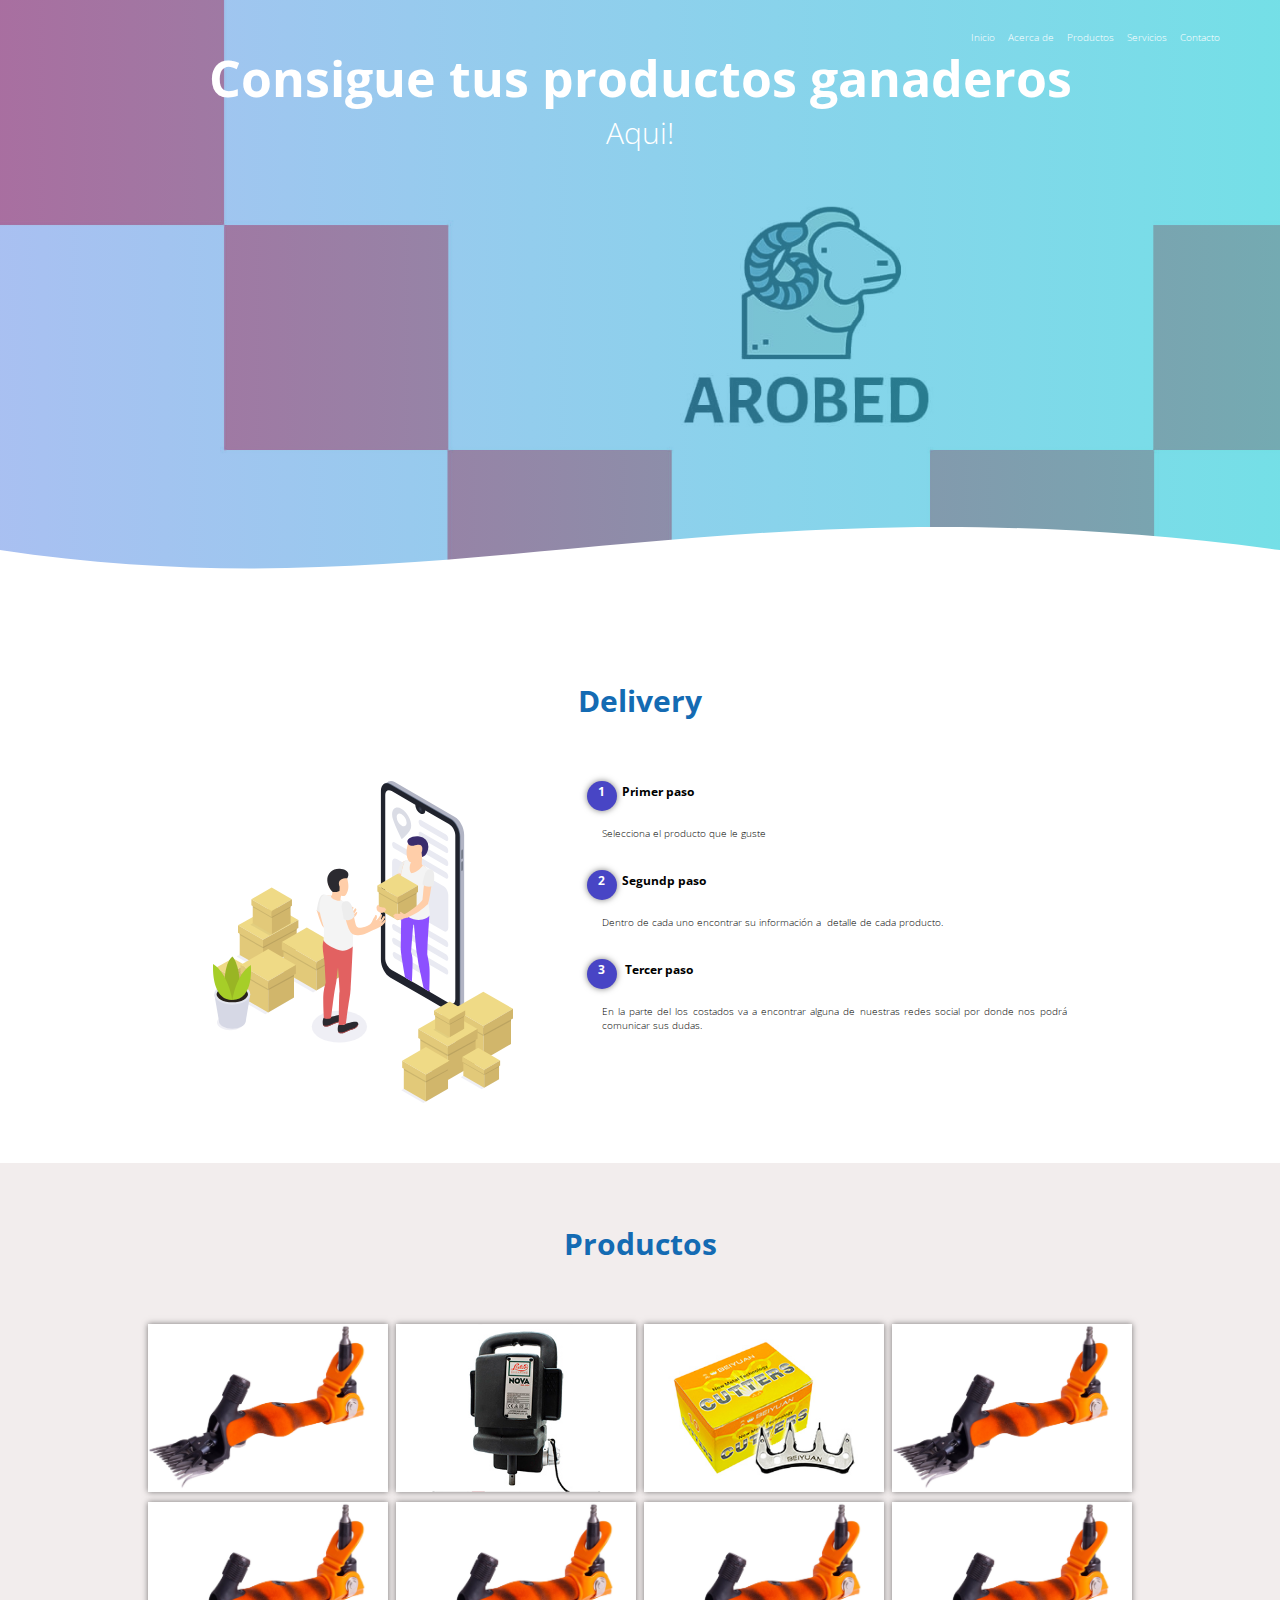
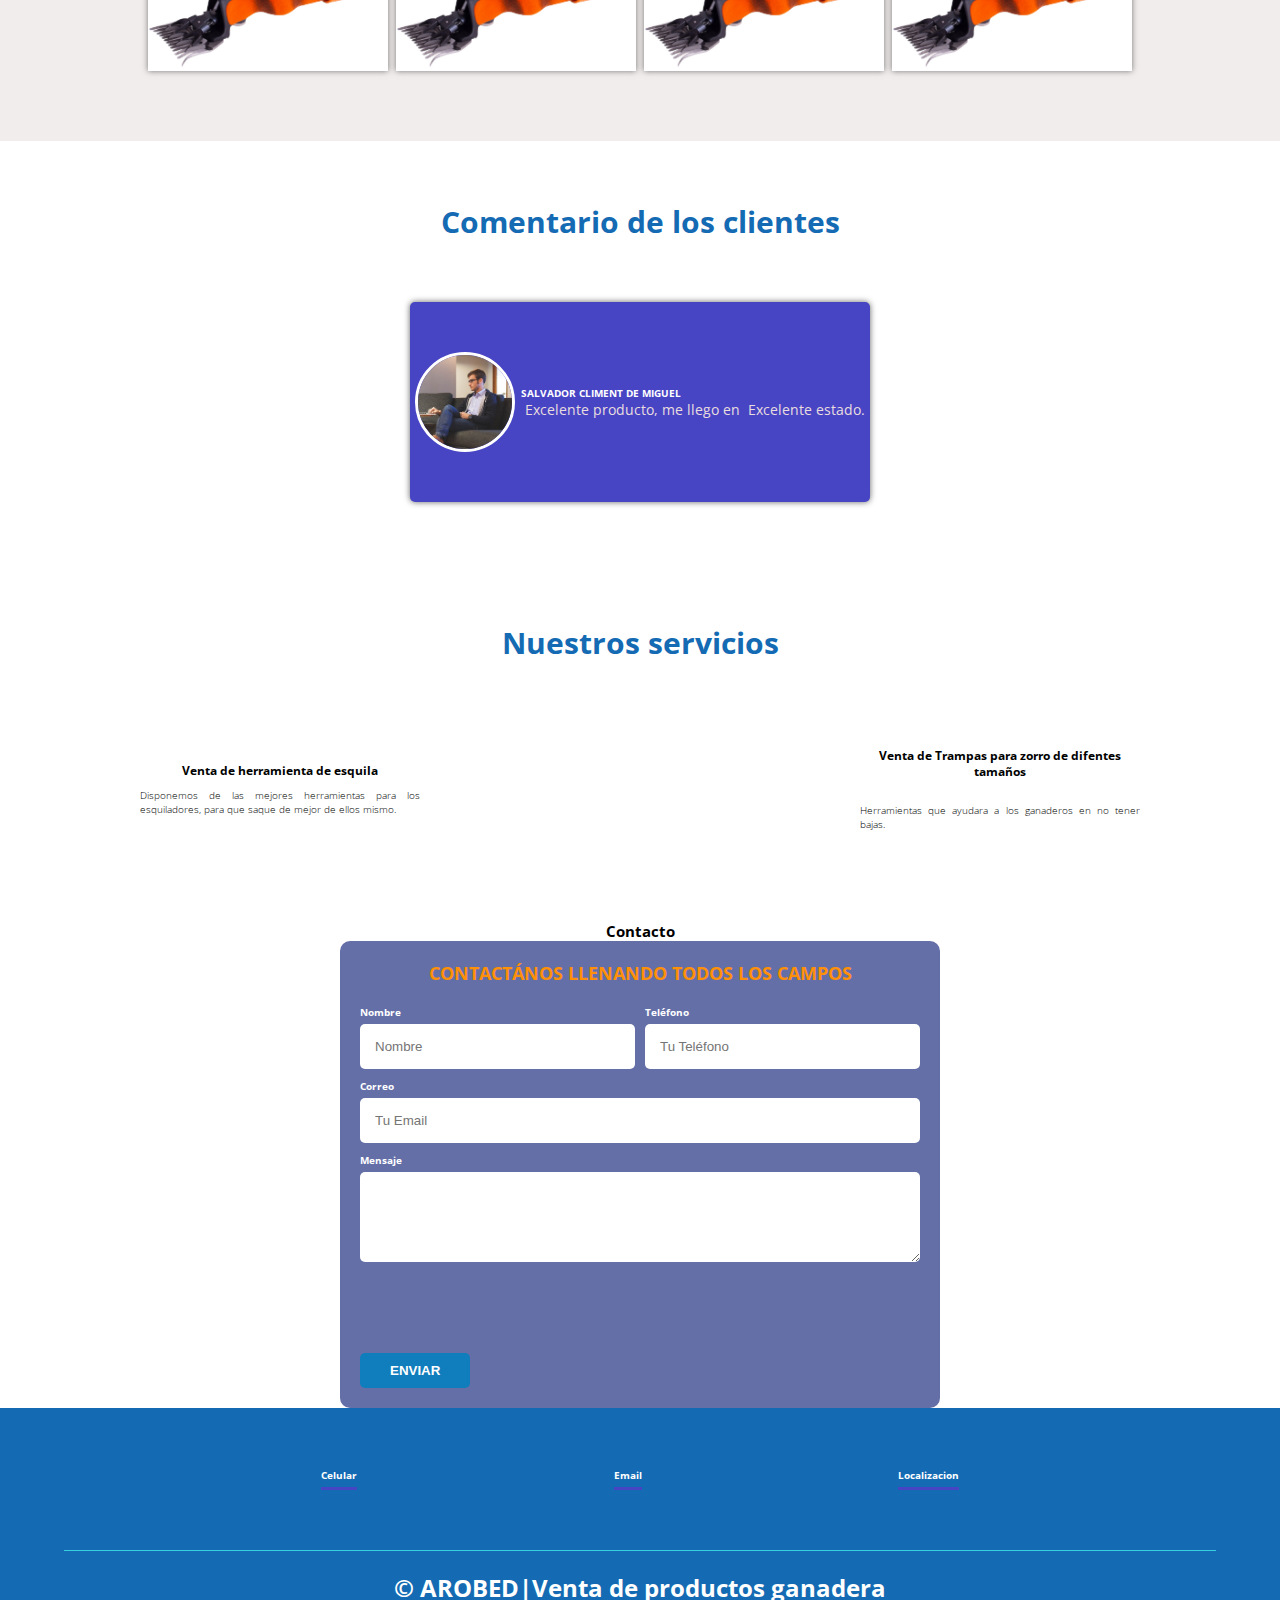
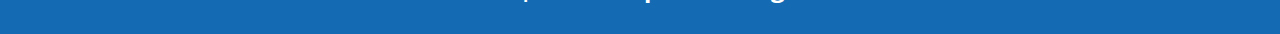
==== commit 61a0271a: "Arreglando formulario" ====
--- a/index.html
+++ b/index.html
@@ -170,7 +170,7 @@
     </main>
     <section class="servicio">
       <h2>Contacto</h2>
-      <form class="formulario" action="./correos.php" method="POST">
+      <form class="formulario" action="./enviar-hosting.php" method="POST">
         <legend>Contactános llenando todos los campos</legend>
         <div class="contenedor-campos">
           <div class="campo">
@@ -208,9 +208,9 @@
             <textarea
               class="input-text"
               id=""
-              cols="30"
+              cols="3"
               name="mensaje"
-              rows="20"
+              rows="4"
               required
             ></textarea>
           </div>
